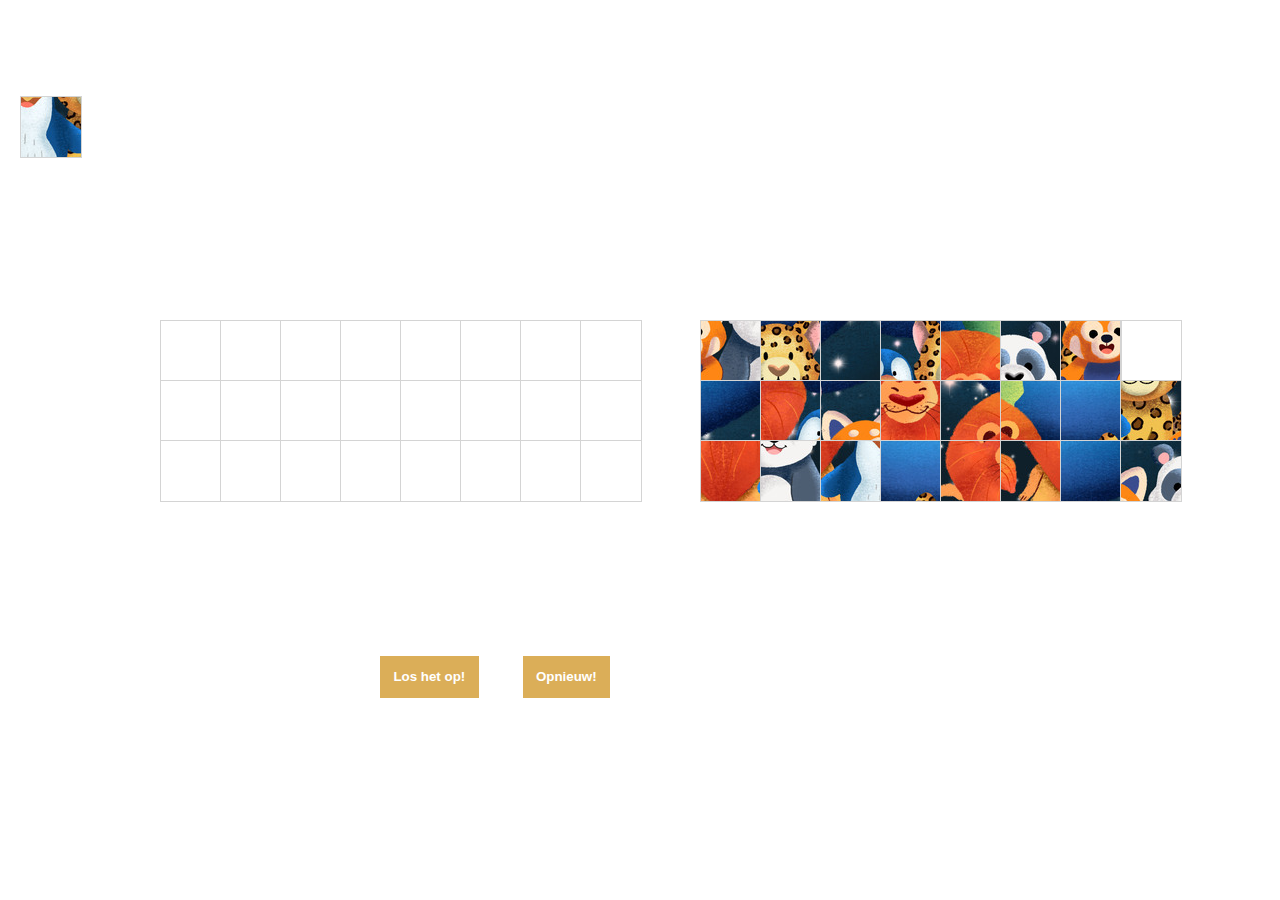
==== jigsaw-puzzle/index.html @ 93675fdc "Add files via upload" ====
<!DOCTYPE html>
<html lang="en">
	<head>
				<title>Pandaro's legpuzzel</title>
		<link href="css/demo-page.css" rel="stylesheet" media="all">

		<link href="kg.css" rel="stylesheet" type="text/css" />

   		<script src = "jpuzzle.js" type = "text/javascript"></script>
   		<script src = "kgfunctions.js" type = "text/javascript"></script>

		<link href="//maxcdn.bootstrapcdn.com/font-awesome/4.2.0/css/font-awesome.min.css" rel="stylesheet" media="all">
	</head>
	<body>


		<div class="main">

			<div class="effects">
				<form id="jigsaw" action="">

			   <div id="puzzleGrid">
			      <div id="grid0" class="grid"></div><div id="grid1" class="grid"></div>
			      <div id="grid2" class="grid"></div><div id="grid3" class="grid"></div>
			      <div id="grid4" class="grid"></div>
			      <div id="grid5" class="grid"></div><div id="grid6" class="grid"></div>
			      <div id="grid7" class="grid"></div><div id="grid8" class="grid"></div>
			      <div id="grid9" class="grid"></div>
			      <div id="grid10" class="grid"></div><div id="grid11" class="grid"></div>
			      <div id="grid12" class="grid"></div><div id="grid13" class="grid"></div>
			      <div id="grid14" class="grid"></div>
			      <div id="grid15" class="grid"></div><div id="grid16" class="grid"></div>
			      <div id="grid17" class="grid"></div><div id="grid18" class="grid"></div>
			      <div id="grid19" class="grid"></div>
			      <div id="grid20" class="grid"></div><div id="grid21" class="grid"></div>
			      <div id="grid22" class="grid"></div><div id="grid23" class="grid"></div>
			      <div id="grid24" class="grid"></div>
			   </div>
			   <div id="puzzlePieces">
			      <div id="piece0" class="pieces"></div><div id="piece1" class="pieces"></div>
			      <div id="piece2" class="pieces"></div><div id="piece3" class="pieces"></div>
			      <div id="piece4" class="pieces"></div>
			      <div id="piece5" class="pieces"></div><div id="piece6" class="pieces"></div>
			      <div id="piece7" class="pieces"></div><div id="piece8" class="pieces"></div>
			      <div id="piece9" class="pieces"></div>
			      <div id="piece10" class="pieces"></div><div id="piece11" class="pieces"></div>
			      <div id="piece12" class="pieces"></div><div id="piece13" class="pieces"></div>
			      <div id="piece14" class="pieces"></div>
			      <div id="piece15" class="pieces"></div><div id="piece16" class="pieces"></div>
			      <div id="piece17" class="pieces"></div><div id="piece18" class="pieces"></div>
			      <div id="piece19" class="pieces"></div>
			      <div id="piece20" class="pieces"></div><div id="piece21" class="pieces"></div>
			      <div id="piece22" class="pieces"></div><div id="piece23" class="pieces"></div>
			      <div id="piece24" class="pieces"></div>
			   </div>

			   <div id="controls" class= "aligncenter">
			      <p>
			         <input id = "solve" type="button" value="Los het op!" />
			         <input id = "jumble" type="button" value="Opnieuw!" />
			      </p>
			      
			   </div>

   			</form>
				
		</div>



		<script>!function(d,s,id){var js,fjs=d.getElementsByTagName(s)[0],p=/^http:/.test(d.location)?'http':'https';if(!d.getElementById(id)){js=d.createElement(s);js.id=id;js.src=p+'://platform.twitter.com/widgets.js';fjs.parentNode.insertBefore(js,fjs);}}(document, 'script', 'twitter-wjs');</script>


	</body>
</html>
---- jigsaw-puzzle/css/demo-page.css ----
@import url(http://fonts.googleapis.com/css?family=Roboto);

body {
  margin: 0;
  font-family: sans-serif;
  color: #333;
  line-height: 140%;
  width: 980px;

}

.main {
  
  margin: 0 auto;
  padding: 0 20px;
}

.browsehappy {
    position: absolute;
    top: 0;
    right: 0;
    left: 0;
    padding: 1em;
    background: black;
    color: white;
    text-align: center;
}

img {
  border: none;
}

p
 {
    font-family: 'Roboto', sans-serif;
}

 {
  /*display: inline-block;*/
  /*vertical-align: middle;*/
  margin: .4em;
  padding: 1em;
  cursor: pointer;
  background: #e1e1e1;
  text-decoration: none;
  color: #666;
  /* Prevent highlight colour when element is tapped */
  -webkit-tap-highlight-color: rgba(0,0,0,0);
}

.aligncenter {
  text-align: center;
}


a {
    color: #2098D1;
    text-decoration: none;
}

.footer a:hover,
.tutorial:hover {
    color: #207AD1;
}

.tutorial {
  display: inline-block;
  font-size: .8em;
  font-weight: bold;
}

.tutorial:hover,
.tutorial:focus,
.tutorial:active {
  text-decoration: none;
}

.intro {
  max-width: 680px;
  margin: 20px auto 0 auto;
}

.button.cta {
  display: inline-block;
  position: relative;
  margin: 1.2em 0 1em 0;
  padding: 1em;
  background: #dbae58;
  border: none;
  text-decoration: none;
  font-weight: 700;
  color: white;
}

.effects {
  margin-top: 6em;
  height: 250px;
}

h1 {
  text-align: center;
  font-size: 3em;
}

h2 {
  margin-top: 2em;
}

h3 {
  margin: 0;
}
---- jigsaw-puzzle/kg.css ----
#controls  {position: absolute; top: 640px; left: 175px;
            width: 640px}

input      {margin: 0 20px;
            padding: 1em;
            background: #dbae58;
            border: none;
            text-decoration: none;
            font-weight: 700;
            color: white;
            } 


div.grid   {position: absolute; width: 60px; height: 60px;
            border: 1px solid rgb(212,212,212); background-color: white; }
div.pieces {position: absolute; width: 60px; height: 60px;
            border: 1px solid rgb(212,212,212); }

#grid0, #grid1, #grid2, #grid3, #grid4, #grid5, #grid6, #grid7,
#piece0, #piece1, #piece2, #piece3, #piece4, #piece5, #piece6, #piece7
           {top: 320px}

#grid8, #grid9, #grid10, #grid11, #grid12, #grid13, #grid14, #grid15,
#piece8, #piece9, #piece10, #piece11, #piece12, #piece13, #piece14, #piece15
           {top: 380px}

#grid16, #grid17, #grid18, #grid19, #grid20, #grid21, #grid22, #grid23,
#piece16, #piece17, #piece18, #piece19, #piece20, #piece21, #piece22, #piece23
           {top: 440px}

#grid0, #grid8, #grid16
           {left: 160px}
#piece0, #piece8, #piece16
           {left: 700px}

#grid1, #grid9, #grid17
           {left: 220px}
#piece1, #piece9, #piece17
           {left: 760px}

#grid2, #grid10, #grid18
           {left: 280px}
#piece2, #piece10, #piece18
           {left: 820px}

#grid3, #grid11, #grid19
           {left: 340px}
#piece3, #piece11, #piece19
           {left: 880px}

#grid4, #grid12, #grid20
           {left: 400px}
#piece4, #piece12, #piece20
           {left: 940px}

#grid5, #grid13, #grid21
           {left: 460px}
#piece5, #piece13, #piece21
           {left: 1000px}

#grid6, #grid14, #grid22
           {left: 520px}
#piece6, #piece14, #piece22
           {left: 1060px}

#grid7, #grid15, #grid23
           {left: 580px}
#piece7, #piece15, #piece23
           {left: 1120px}
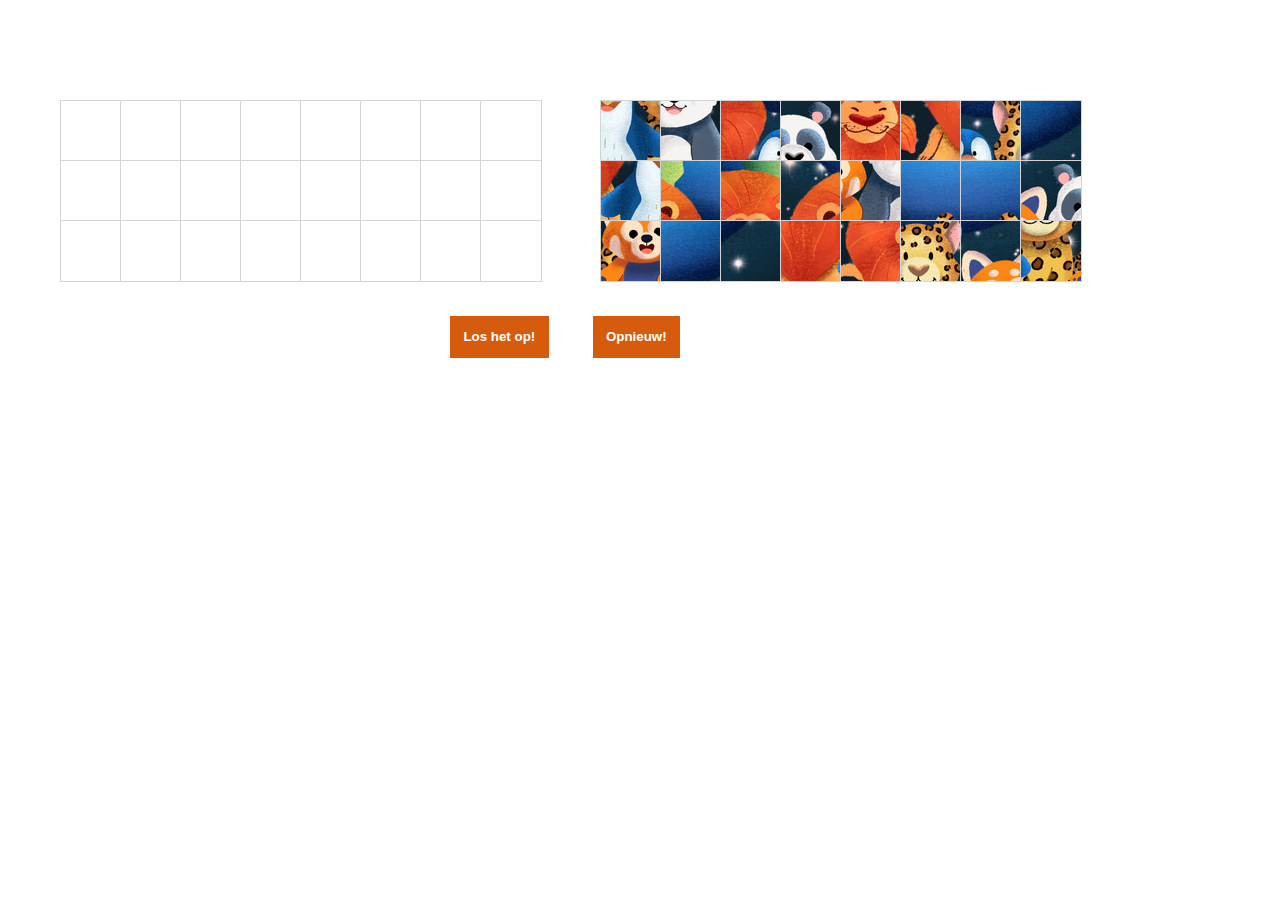
==== commit dd01b3a9: "Add files via upload" ====
--- a/jigsaw-puzzle/index.html
+++ b/jigsaw-puzzle/index.html
@@ -34,7 +34,6 @@
 			      <div id="grid19" class="grid"></div>
 			      <div id="grid20" class="grid"></div><div id="grid21" class="grid"></div>
 			      <div id="grid22" class="grid"></div><div id="grid23" class="grid"></div>
-			      <div id="grid24" class="grid"></div>
 			   </div>
 			   <div id="puzzlePieces">
 			      <div id="piece0" class="pieces"></div><div id="piece1" class="pieces"></div>
@@ -51,7 +50,6 @@
 			      <div id="piece19" class="pieces"></div>
 			      <div id="piece20" class="pieces"></div><div id="piece21" class="pieces"></div>
 			      <div id="piece22" class="pieces"></div><div id="piece23" class="pieces"></div>
-			      <div id="piece24" class="pieces"></div>
 			   </div>
 
 			   <div id="controls" class= "aligncenter">
--- a/jigsaw-puzzle/kg.css
+++ b/jigsaw-puzzle/kg.css
@@ -3,12 +3,12 @@
 
 
 
-#controls  {position: absolute; top: 640px; left: 175px;
+#controls  {position: absolute; top: 300px; left: 245px;
             width: 640px}
 
 input      {margin: 0 20px;
             padding: 1em;
-            background: #dbae58;
+            background: #d75b0c;
             border: none;
             text-decoration: none;
             font-weight: 700;
@@ -19,56 +19,56 @@
 div.grid   {position: absolute; width: 60px; height: 60px;
             border: 1px solid rgb(212,212,212); background-color: white; }
 div.pieces {position: absolute; width: 60px; height: 60px;
-            border: 1px solid rgb(212,212,212); }
+            border: 1px solid rgb(212,212,212); background-color: white; }
 
 #grid0, #grid1, #grid2, #grid3, #grid4, #grid5, #grid6, #grid7,
 #piece0, #piece1, #piece2, #piece3, #piece4, #piece5, #piece6, #piece7
-           {top: 320px}
+           {top: 100px}
 
 #grid8, #grid9, #grid10, #grid11, #grid12, #grid13, #grid14, #grid15,
 #piece8, #piece9, #piece10, #piece11, #piece12, #piece13, #piece14, #piece15
-           {top: 380px}
+           {top: 160px}
 
 #grid16, #grid17, #grid18, #grid19, #grid20, #grid21, #grid22, #grid23,
 #piece16, #piece17, #piece18, #piece19, #piece20, #piece21, #piece22, #piece23
-           {top: 440px}
+           {top: 220px}
 
 #grid0, #grid8, #grid16
-           {left: 160px}
+           {left: 60px}
 #piece0, #piece8, #piece16
-           {left: 700px}
+           {left: 600px}
 
 #grid1, #grid9, #grid17
-           {left: 220px}
+           {left: 120px}
 #piece1, #piece9, #piece17
-           {left: 760px}
+           {left: 660px}
 
 #grid2, #grid10, #grid18
-           {left: 280px}
+           {left: 180px}
 #piece2, #piece10, #piece18
-           {left: 820px}
+           {left: 720px}
 
 #grid3, #grid11, #grid19
-           {left: 340px}
+           {left: 240px}
 #piece3, #piece11, #piece19
-           {left: 880px}
+           {left: 780px}
 
 #grid4, #grid12, #grid20
-           {left: 400px}
+           {left: 300px}
 #piece4, #piece12, #piece20
-           {left: 940px}
+           {left: 840px}
 
 #grid5, #grid13, #grid21
-           {left: 460px}
+           {left: 360px}
 #piece5, #piece13, #piece21
-           {left: 1000px}
+           {left: 900px}
 
 #grid6, #grid14, #grid22
-           {left: 520px}
+           {left: 420px}
 #piece6, #piece14, #piece22
-           {left: 1060px}
+           {left: 960px}
 
 #grid7, #grid15, #grid23
-           {left: 580px}
+           {left: 480px}
 #piece7, #piece15, #piece23
-           {left: 1120px}
+           {left: 1020px}
